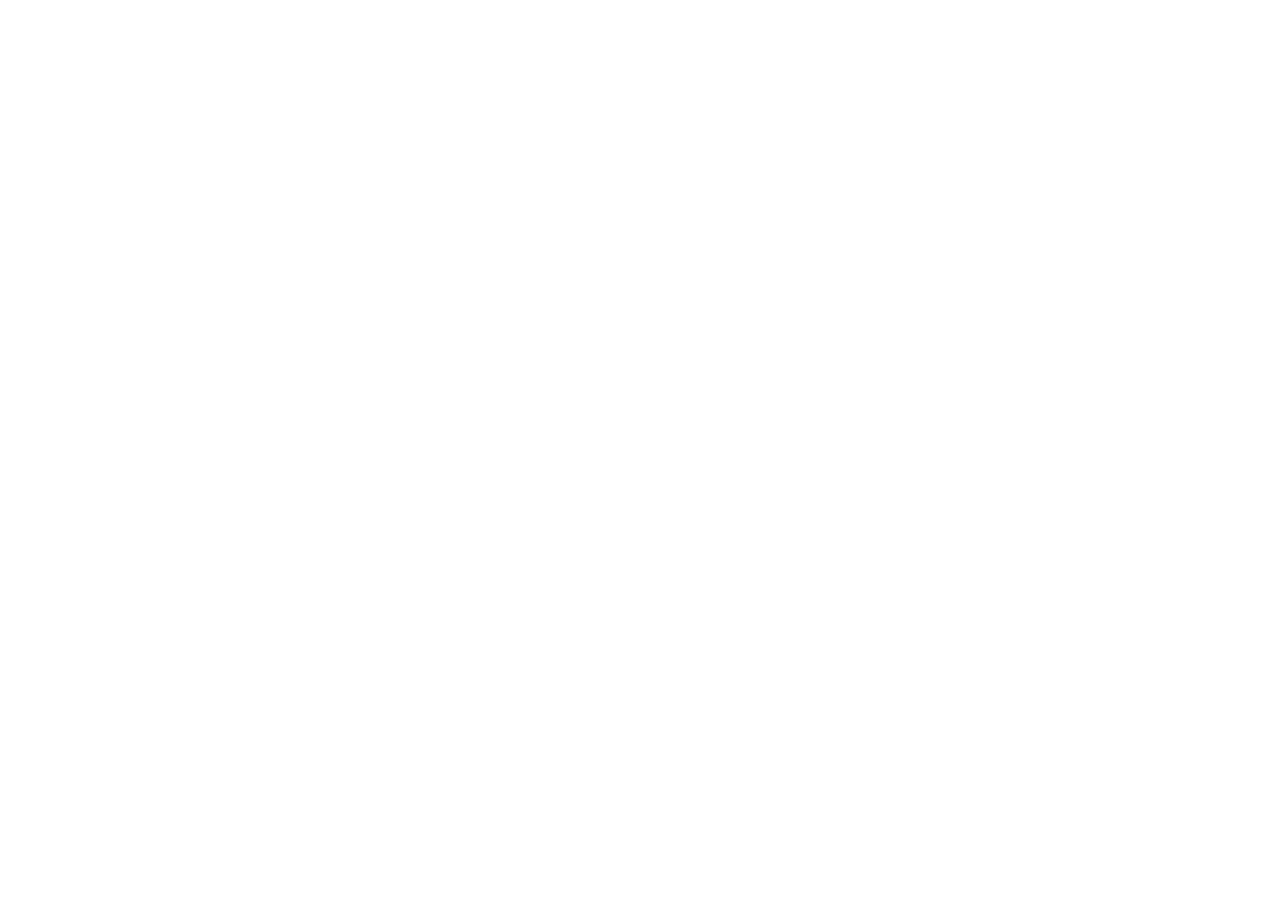
==== index.html @ cb6b9540 "imagenes" ====
<!DOCTYPE html>
<html lang="en">
<head>
    <meta charset="UTF-8">
    <meta name="viewport" content="width=device-width, initial-scale=1.0">
    <title>Pokedex</title>
    <link rel="stylesheet" href="css.css">
</head>
<body>
    
</body>
</html>
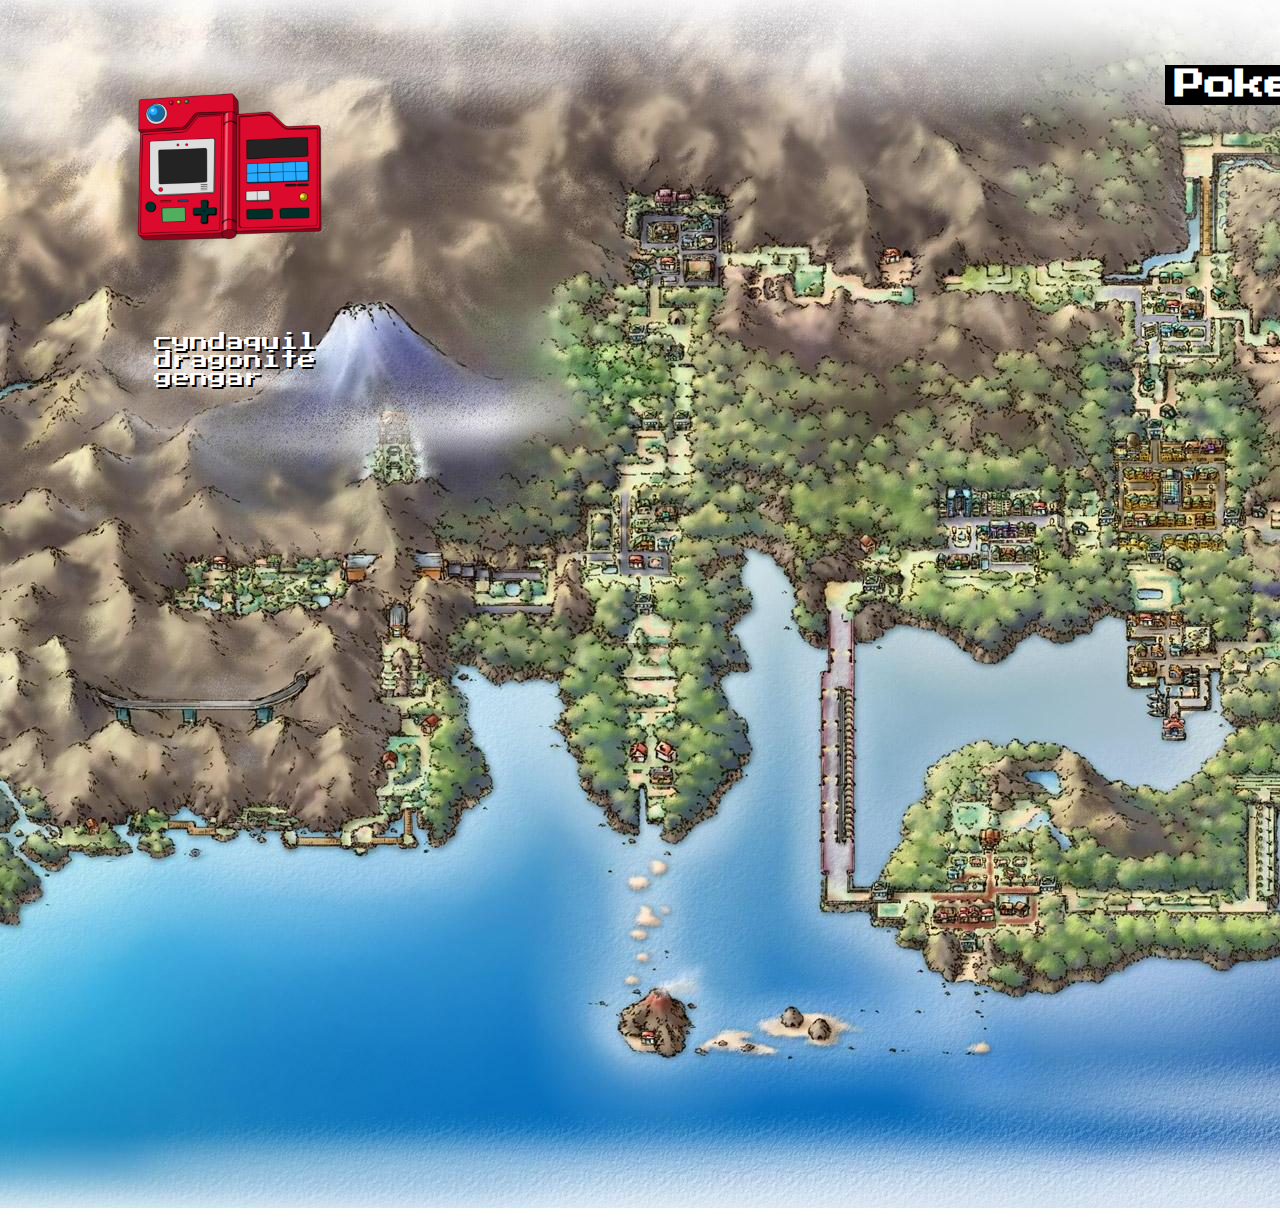
==== commit 37fb88d8: "letra cursive" ====
--- a/index.html
+++ b/index.html
@@ -5,8 +5,20 @@
     <meta name="viewport" content="width=device-width, initial-scale=1.0">
     <title>Pokedex</title>
     <link rel="stylesheet" href="css.css">
+    <style>
+        @import url('https://fonts.googleapis.com/css2?family=Press+Start+2P&display=swap');
+    </style>
 </head>
 <body>
-    
+    <div class="container">
+        <img src="imagenes/kanto-mapp.png.jpeg" class="Mapa" alt="Mapa">
+        <img src="imagenes/pokedexx.png" class="pokedex" alt="Pokedex">
+        <h1 class="pokedex-title">Pokedex</h1>
+        <ul class="pokemon-list">
+            <li>cyndaquil</li>
+            <li>dragonite</li>
+            <li>gengar</li>
+        </ul>
+    </div>
 </body>
 </html>--- a/css.css
+++ b/css.css
@@ -0,0 +1,57 @@
+
+
+body {
+    margin: 0;
+    padding: 0;
+    overflow: hidden;
+}
+
+.container {
+    position: relative;
+    width: 100vw;
+    height: 100vh;
+}
+
+.map {
+    width: 100%;
+    height: 100%;
+    object-fit: cover;
+    position: absolute;
+    top: 0;
+    left: 0;
+    z-index: 1;
+}
+
+.pokedex {
+    position: absolute;
+    top: 10%;
+    left: 10%;
+    width: 200px;
+    z-index: 2;
+}
+
+.pokedex-title {
+    position: absolute;
+    top: 5%;
+    left: 100%;
+    transform: translateX(-50%);
+    font-family: 'Press Start 2P', cursive;
+    font-size: 30px;
+    color: white;
+    background: black;
+    padding: 5px 10px;
+    z-index: 3;
+}
+
+.pokemon-list {
+    position: absolute;
+    top: 35%;
+    left: 12%;
+    font-family: 'Press Start 2P', cursive;
+    font-size: 18px;
+    color: white;
+    text-shadow: 2px 2px 0px black;
+    list-style: none;
+    padding: 0;
+    z-index: 3;
+}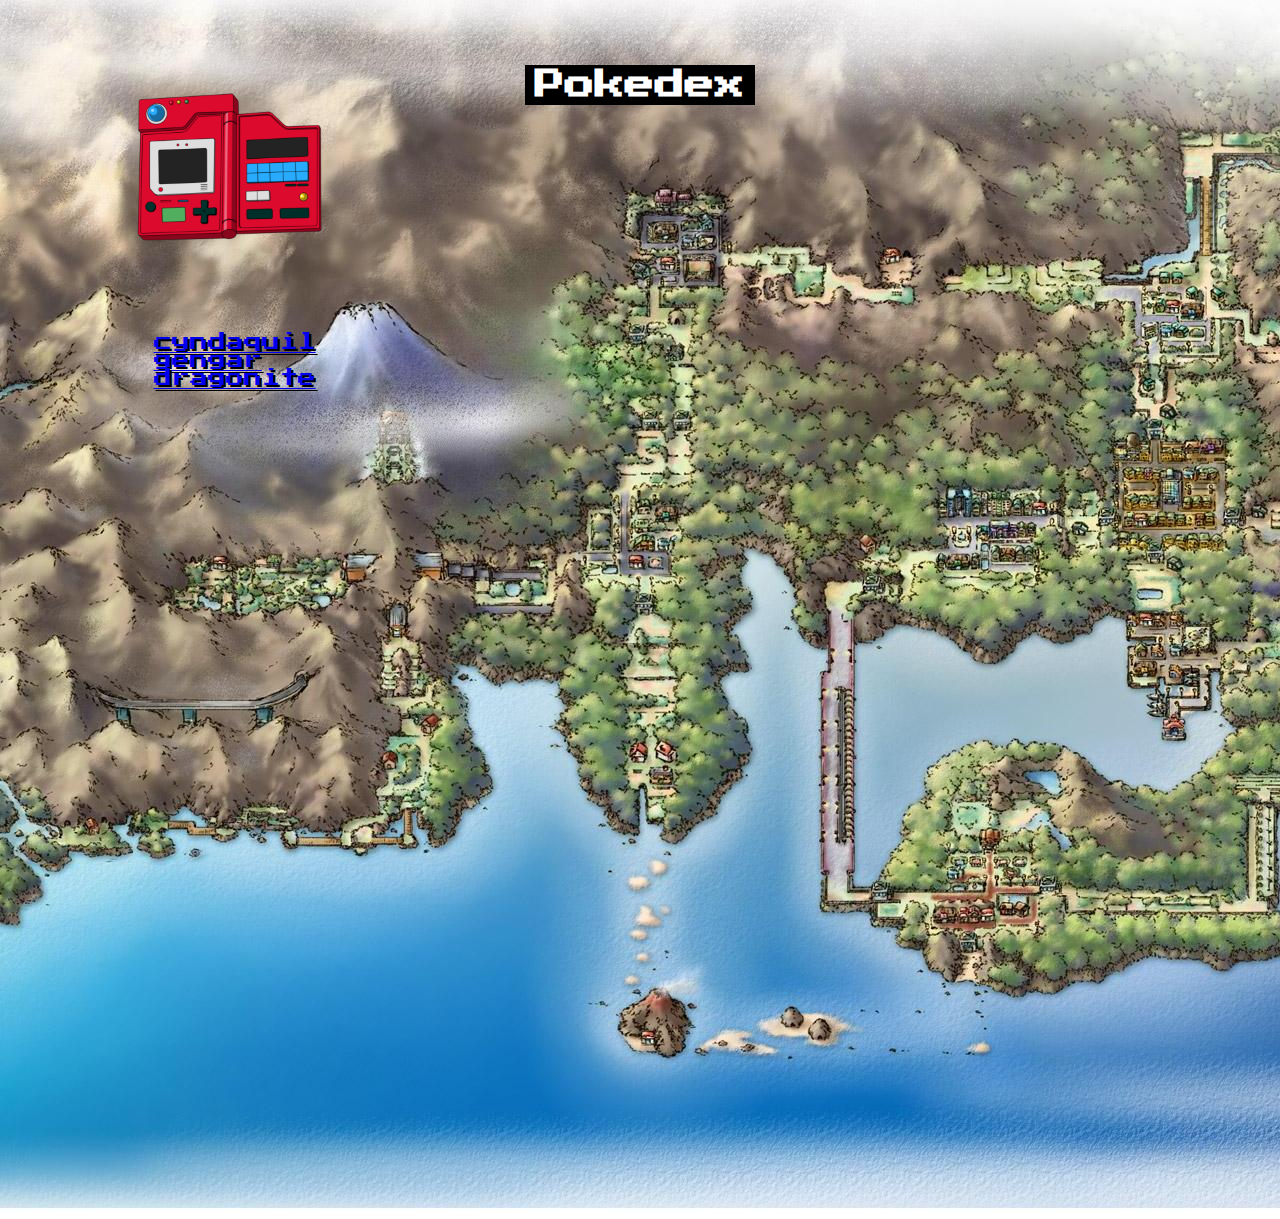
==== commit bcccbb4d: "Todo" ====
--- a/index.html
+++ b/index.html
@@ -15,10 +15,12 @@
         <img src="imagenes/pokedexx.png" class="pokedex" alt="Pokedex">
         <h1 class="pokedex-title">Pokedex</h1>
         <ul class="pokemon-list">
-            <li>cyndaquil</li>
-            <li>dragonite</li>
-            <li>gengar</li>
+            <li><a href="./cyndaquil/cyndaquil.html">cyndaquil</a></li>
+            <li><a href="./gengar/gengar.html">gengar</a></li>
+            <li><a href="./dragonite/dragonite.html">dragonite</a></li>
         </ul>
+
+    
     </div>
 </body>
-</html>+</html>        --- a/css.css
+++ b/css.css
@@ -33,7 +33,7 @@
 .pokedex-title {
     position: absolute;
     top: 5%;
-    left: 100%;
+    left: 50%;
     transform: translateX(-50%);
     font-family: 'Press Start 2P', cursive;
     font-size: 30px;
@@ -54,4 +54,5 @@
     list-style: none;
     padding: 0;
     z-index: 3;
-}+}
+
